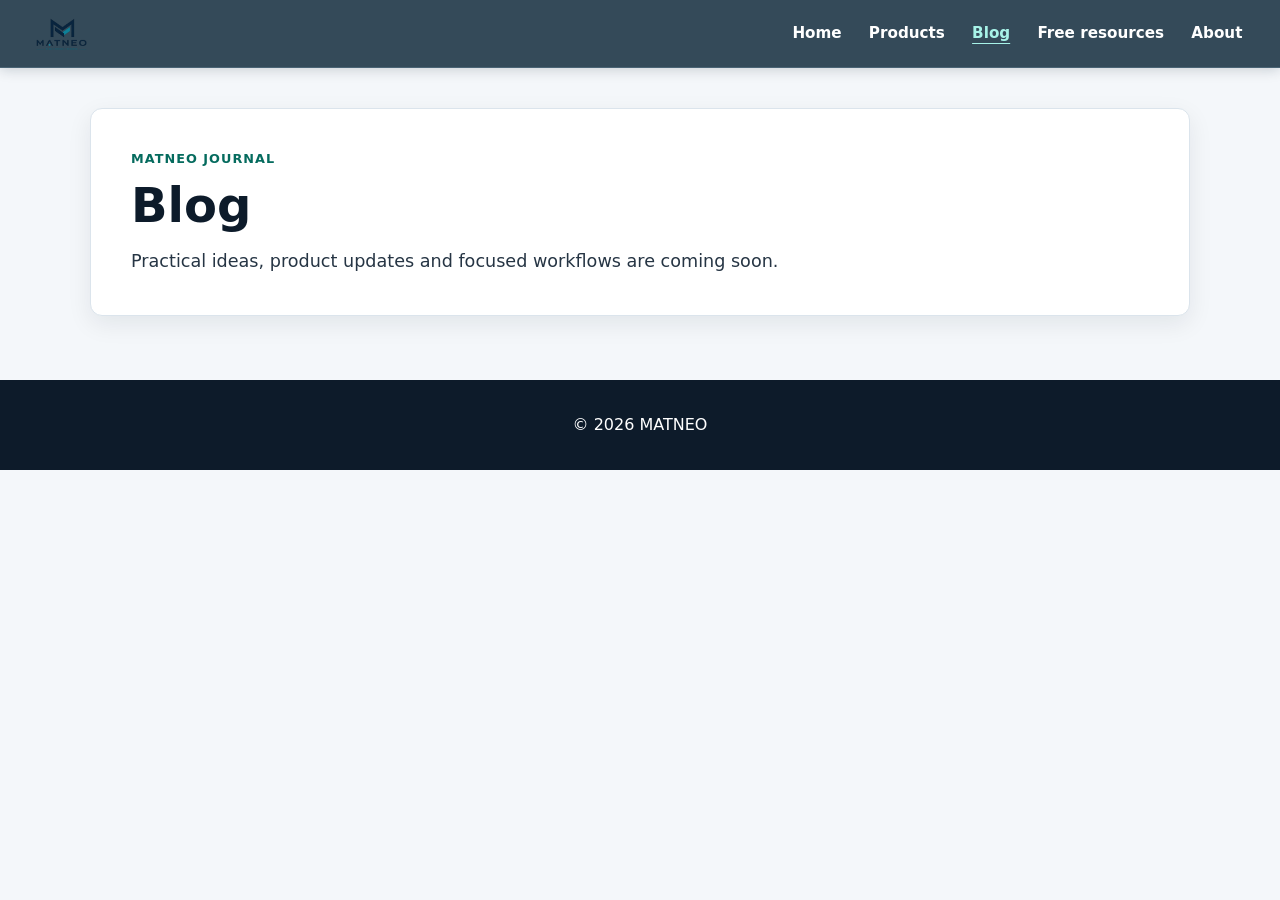
==== blog/index.html @ 5e28f8e2 "changes" ====
<!doctype html>
<html lang="en"><head><meta charset="utf-8"><meta name="viewport" content="width=device-width, initial-scale=1"><meta name="description" content="Practical ideas and workflows from MATNEO."><meta name="robots" content="index, follow"><title>Blog | MATNEO</title><link rel="icon" href="../favcon.ico" sizes="any"><link rel="stylesheet" href="../css/style.css"></head>
<body><a class="skip-link" href="#main-content">Skip to main content</a><header class="site-header"><a class="logo" href="../index.html" aria-label="MATNEO home"><img src="../Images/logo2.png" alt="MATNEO" class="site-logo" width="147" height="32"></a><button class="menu-toggle" type="button" aria-expanded="false" aria-controls="primary-navigation"><span class="menu-toggle__label">Menu</span></button><nav id="primary-navigation" aria-label="Primary navigation"><a href="../index.html">Home</a><a href="../products/">Products</a><a href="index.html" aria-current="page">Blog</a><a href="../downloads/">Free resources</a><a href="../index.html#about">About</a></nav></header><main id="main-content"><section aria-labelledby="blog-title"><p class="eyebrow">MATNEO journal</p><h1 id="blog-title">Blog</h1><p class="intro">Practical ideas, product updates and focused workflows are coming soon.</p></section></main><footer><p>&copy; <span data-current-year>2026</span> MATNEO</p></footer><script src="../js/products.js" defer></script></body></html>
---- css/style.css ----
:root { --primary:#0d1b2a; --primary-light:#18324b; --header:#344a59; --header-border:#4a6475; --accent:#078b7a; --accent-dark:#056b5e; --background:#fff; --surface:#f4f7fa; --text:#263544; --muted:#536374; --border:#dbe4ec; --radius:12px; --container:1100px; --transition:180ms ease; --shadow:0 8px 24px rgb(13 27 42 / 8%); --font:Inter,system-ui,-apple-system,BlinkMacSystemFont,"Segoe UI",sans-serif; }
* { box-sizing:border-box; }
html { scroll-behavior:smooth; }
body { min-width:320px; margin:0; font-family:var(--font); background:var(--surface); color:var(--text); line-height:1.6; }
img { max-width:100%; }
a { color:inherit; }
a:focus-visible, button:focus-visible { outline:3px solid #f5b700; outline-offset:3px; }
.skip-link { position:fixed; top:0; left:1rem; z-index:2000; padding:.6rem 1rem; background:#fff; color:var(--primary); transform:translateY(-120%); transition:transform var(--transition); }
.skip-link:focus { transform:translateY(0); }
.site-header { display:flex; align-items:center; justify-content:space-between; gap:1rem; min-height:68px; padding:12px clamp(1rem,4vw,2.25rem); background:var(--header); border-bottom:1px solid var(--header-border); position:sticky; top:0; z-index:1000; box-shadow:0 2px 12px rgb(13 27 42 / 18%); }
.logo { display:inline-flex; flex-shrink:0; align-items:center; border-radius:4px; }
.site-logo { display:block; width:auto; height:32px; }
nav { display:flex; align-items:center; gap:clamp(.75rem,2.5vw,1.5rem); }
nav a { padding:.35rem .1rem; color:#fff; font-size:.95rem; font-weight:700; text-decoration:none; text-underline-offset:5px; }
nav a:hover, nav a[aria-current="page"] { color:#a7f3e8; text-decoration:underline; }
.menu-toggle { display:none; border:1px solid rgb(255 255 255 / 55%); border-radius:6px; padding:.45rem .7rem; color:#fff; background:transparent; font:inherit; font-weight:700; cursor:pointer; }
main { width:min(100% - 2rem, var(--container)); margin-inline:auto; padding:clamp(1.5rem,4vw,2.5rem) 0; }
section { margin-bottom:1.5rem; padding:clamp(1.5rem,4vw,2.5rem); background:var(--background); border:1px solid var(--border); border-radius:var(--radius); box-shadow:var(--shadow); }
h1,h2,h3 { margin:0; color:var(--primary); line-height:1.2; }
h1 { font-size:clamp(2rem,5vw,3rem); } h2 { font-size:clamp(1.5rem,3vw,2rem); } h3 { font-size:1.15rem; }
p { margin:.75rem 0 0; } .intro { max-width:58ch; font-size:1.1rem; }
.eyebrow { margin:0 0 .5rem; color:var(--accent-dark); font-size:.8rem; font-weight:800; letter-spacing:.08em; text-transform:uppercase; }
#hero { padding-block:clamp(3.5rem,9vw,6.5rem); text-align:center; background:linear-gradient(135deg,#fff 0%,#edf9f7 100%); }
#hero h1 { max-width:21ch; margin-inline:auto; } #hero p:not(.eyebrow) { max-width:65ch; margin:1.25rem auto 1.75rem; font-size:1.1rem; }
.btn { display:inline-flex; align-items:center; justify-content:center; min-height:46px; padding:.7rem 1.15rem; border:2px solid var(--accent); border-radius:8px; background:var(--accent); color:#fff; font-weight:800; text-decoration:none; transition:background var(--transition),border-color var(--transition),transform var(--transition); }
.btn:hover { border-color:var(--accent-dark); background:var(--accent-dark); color:#fff; transform:translateY(-2px); }
.section-heading { display:flex; align-items:end; justify-content:space-between; gap:1rem; } .text-link { color:var(--accent-dark); font-weight:800; text-underline-offset:4px; }
.category-grid,.product-grid { display:grid; grid-template-columns:repeat(auto-fit,minmax(min(100%,220px),1fr)); gap:1rem; margin-top:1.5rem; }
.category-card,.product-card { display:flex; flex-direction:column; min-height:100%; padding:1.35rem; border:1px solid var(--border); border-radius:10px; background:#fff; color:var(--text); text-decoration:none; box-shadow:0 3px 10px rgb(13 27 42 / 5%); transition:transform var(--transition),box-shadow var(--transition),border-color var(--transition); }
.category-card:hover { border-color:var(--accent); box-shadow:var(--shadow); transform:translateY(-3px); } .category-card p { color:var(--muted); }
.product-card { gap:.75rem; } .product-card p { margin:0; color:var(--muted); } .product-price { color:var(--primary); font-size:1.08rem; } .product-card .btn { width:100%; margin-top:auto; }
.product-status { grid-column:1 / -1; padding:1rem; border-radius:8px; background:#edf9f7; color:var(--primary); }
.callout { background:var(--primary); border-color:var(--primary); color:#e4edf5; } .callout h2 { color:#fff; } .callout .text-link { color:#a7f3e8; }
footer { padding:2rem 1rem; background:var(--primary); color:#fff; text-align:center; } footer p { margin:0; }
@media (max-width:700px) { .site-header { flex-wrap:wrap; } .menu-toggle { display:block; margin-left:auto; } nav { display:none; order:3; flex-basis:100%; flex-direction:column; align-items:stretch; gap:0; padding-top:.25rem; } nav.is-open { display:flex; } nav a { padding:.75rem; border-top:1px solid rgb(255 255 255 / 14%); } .section-heading { align-items:start; flex-direction:column; } }
@media (max-width:480px) { main { width:min(100% - 1.25rem,var(--container)); } section { padding:1.25rem; } .btn { width:100%; } #hero { padding-block:3.25rem; } }
@media (prefers-reduced-motion:reduce) { html { scroll-behavior:auto; } *,*::before,*::after { transition-duration:.01ms !important; animation-duration:.01ms !important; animation-iteration-count:1 !important; } }
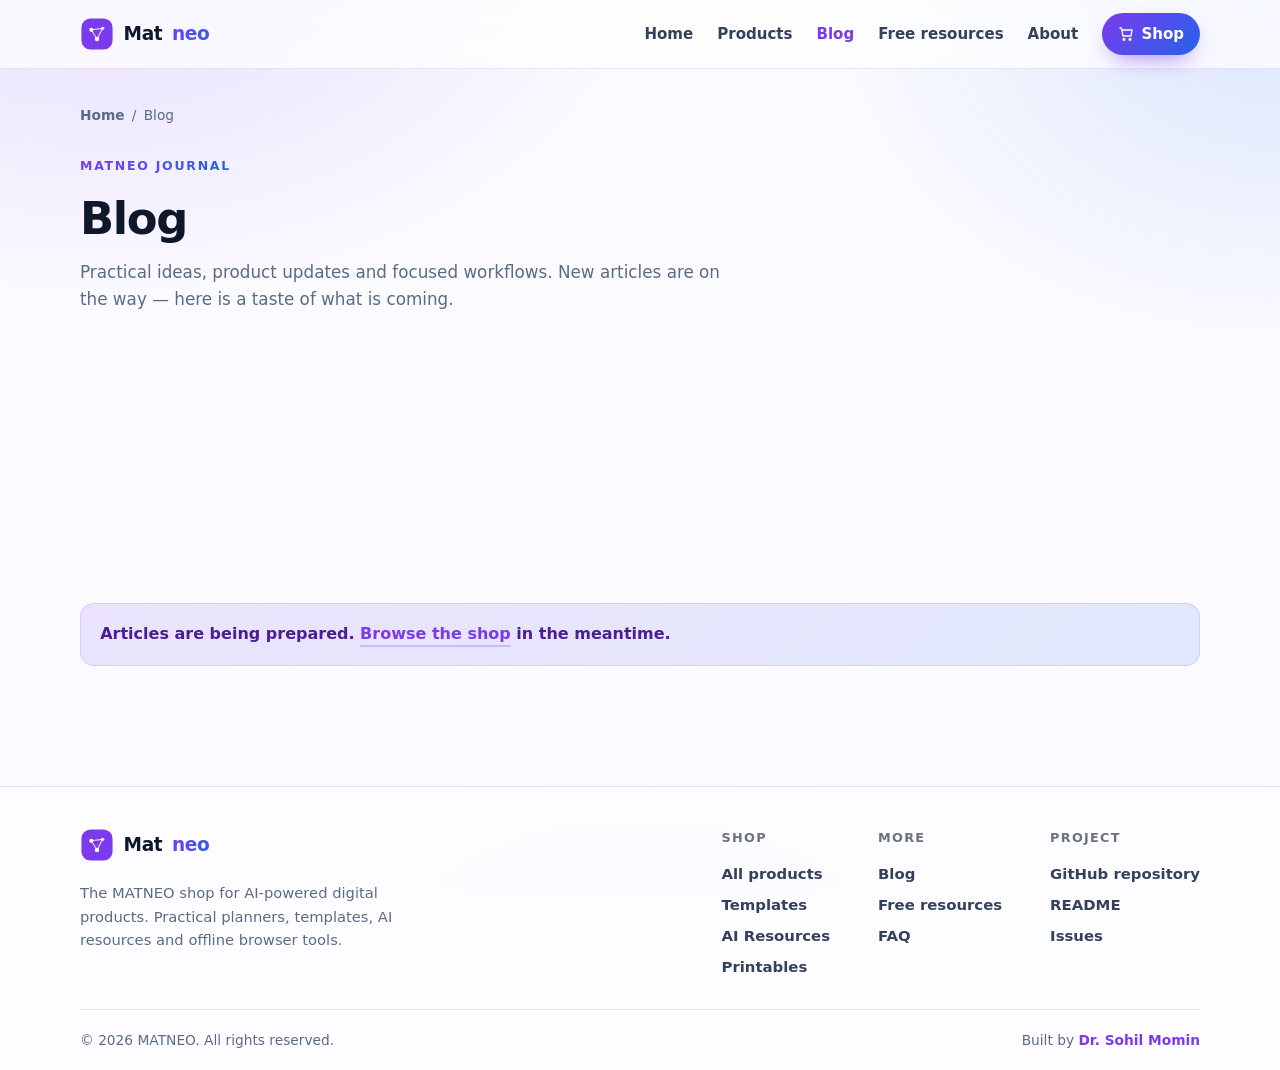
==== commit 61256262: "Rebuild store at site root with landing-page design - Move the store to docs/ root (index.html is no" ====
--- a/blog/index.html
+++ b/blog/index.html
@@ -1,3 +1,138 @@
 <!doctype html>
-<html lang="en"><head><meta charset="utf-8"><meta name="viewport" content="width=device-width, initial-scale=1"><meta name="description" content="Practical ideas and workflows from MATNEO."><meta name="robots" content="index, follow"><title>Blog | MATNEO</title><link rel="icon" href="../favcon.ico" sizes="any"><link rel="stylesheet" href="../css/style.css"></head>
-<body><a class="skip-link" href="#main-content">Skip to main content</a><header class="site-header"><a class="logo" href="../index.html" aria-label="MATNEO home"><img src="../Images/logo2.png" alt="MATNEO" class="site-logo" width="147" height="32"></a><button class="menu-toggle" type="button" aria-expanded="false" aria-controls="primary-navigation"><span class="menu-toggle__label">Menu</span></button><nav id="primary-navigation" aria-label="Primary navigation"><a href="../index.html">Home</a><a href="../products/">Products</a><a href="index.html" aria-current="page">Blog</a><a href="../downloads/">Free resources</a><a href="../index.html#about">About</a></nav></header><main id="main-content"><section aria-labelledby="blog-title"><p class="eyebrow">MATNEO journal</p><h1 id="blog-title">Blog</h1><p class="intro">Practical ideas, product updates and focused workflows are coming soon.</p></section></main><footer><p>&copy; <span data-current-year>2026</span> MATNEO</p></footer><script src="../js/products.js" defer></script></body></html>
+<html lang="en">
+<head>
+<meta charset="utf-8">
+<meta name="viewport" content="width=device-width, initial-scale=1">
+<title>Blog — Practical Ideas &amp; Workflows | MATNEO</title>
+<meta name="description" content="Practical ideas, product updates and focused workflows from MATNEO — helping you get more done with digital planners, templates and AI resources.">
+<meta name="robots" content="index, follow, max-image-preview:large">
+<meta name="theme-color" content="#7c3aed">
+<link rel="canonical" href="https://drsamonline.github.io/Matneo/blog/">
+
+<meta property="og:type" content="website">
+<meta property="og:site_name" content="MATNEO">
+<meta property="og:title" content="Blog — Practical Ideas &amp; Workflows | MATNEO">
+<meta property="og:description" content="Practical ideas, product updates and focused workflows from MATNEO.">
+<meta property="og:url" content="https://drsamonline.github.io/Matneo/blog/">
+<meta property="og:image" content="https://socialify.git.ci/drsamonline/Matneo/image?name=1&amp;owner=1&amp;description=1&amp;language=1&amp;theme=Light&amp;font=Inter">
+<meta name="twitter:card" content="summary_large_image">
+<meta name="twitter:title" content="Blog | MATNEO">
+<meta name="twitter:description" content="Practical ideas, product updates and focused workflows from MATNEO.">
+<meta name="twitter:image" content="https://socialify.git.ci/drsamonline/Matneo/image?name=1&amp;owner=1&amp;description=1&amp;language=1&amp;theme=Light&amp;font=Inter">
+
+<link rel="icon" href="../assets/favicon.svg" type="image/svg+xml">
+<link rel="apple-touch-icon" href="../assets/favicon.svg">
+<link rel="stylesheet" href="../css/style.css">
+</head>
+<body>
+<a class="skip" href="#main">Skip to main content</a>
+
+<header class="nav">
+  <div class="wrap nav__inner">
+    <a class="brand" href="../index.html" aria-label="MATNEO home">
+      <svg class="brand__mark" viewBox="0 0 48 48" fill="none" aria-hidden="true">
+        <defs><linearGradient id="bg1" x1="0" y1="0" x2="48" y2="48"><stop stop-color="#7c3aed"/><stop offset="1" stop-color="#2563eb"/></linearGradient></defs>
+        <rect x="2" y="2" width="44" height="44" rx="13" fill="url(#bg1)"/>
+        <circle cx="16" cy="18" r="3" fill="#fff"/><circle cx="32" cy="16" r="2.4" fill="#fff" opacity=".85"/>
+        <circle cx="24" cy="31" r="3.2" fill="#fff"/><path d="M16 18 24 31M32 16 24 31M16 18 32 16" stroke="#fff" stroke-width="1.6" opacity=".8"/>
+      </svg>
+      Mat<b>neo</b>
+    </a>
+    <nav class="nav__links" id="navLinks" aria-label="Primary">
+      <a href="../index.html">Home</a>
+      <a href="../products/">Products</a>
+      <a href="index.html" aria-current="page">Blog</a>
+      <a href="../downloads/">Free resources</a>
+      <a href="../index.html#about">About</a>
+      <a class="nav__cta" href="../products/">
+        <svg viewBox="0 0 24 24" width="16" height="16" fill="none" stroke="currentColor" stroke-width="2" stroke-linecap="round" stroke-linejoin="round" aria-hidden="true"><path d="M6 6h15l-1.5 9h-12z"/><circle cx="9" cy="20" r="1.4"/><circle cx="18" cy="20" r="1.4"/><path d="M6 6 5 3H3"/></svg>
+        Shop
+      </a>
+    </nav>
+    <button class="nav__toggle" id="navToggle" type="button" aria-expanded="false" aria-controls="navLinks" aria-label="Toggle navigation">
+      <svg viewBox="0 0 24 24" width="22" height="22" fill="none" stroke="#0f172a" stroke-width="2" stroke-linecap="round" aria-hidden="true"><path d="M4 7h16M4 12h16M4 17h16"/></svg>
+    </button>
+  </div>
+</header>
+
+<main id="main">
+  <div class="wrap">
+    <nav class="breadcrumb" aria-label="Breadcrumb">
+      <a href="../index.html">Home</a><span aria-hidden="true">/</span><span>Blog</span>
+    </nav>
+
+    <section style="padding-top:1.6rem" aria-labelledby="blog-title">
+      <span class="eyebrow">MATNEO journal</span>
+      <h1 id="blog-title" style="font-size:clamp(1.9rem,4vw,2.8rem)">Blog</h1>
+      <p class="section__lead">Practical ideas, product updates and focused workflows. New articles are on the way — here is a taste of what is coming.</p>
+
+      <div class="grid-3">
+        <article class="article-card reveal">
+          <span class="meta">Planners · Coming soon</span>
+          <h3>Building a daily planning habit that sticks</h3>
+          <p>A simple, repeatable routine for planning your day without overcomplicating it.</p>
+        </article>
+        <article class="article-card reveal">
+          <span class="meta">AI Resources · Coming soon</span>
+          <h3>Getting better output from AI prompts</h3>
+          <p>How to frame a prompt so you spend less time editing and more time finishing.</p>
+        </article>
+        <article class="article-card reveal">
+          <span class="meta">Templates · Coming soon</span>
+          <h3>Turning templates into your own system</h3>
+          <p>Adapting ready-made documents so they fit how you actually work.</p>
+        </article>
+      </div>
+
+      <div class="product-status" style="margin-top:2rem">Articles are being prepared. <a class="text-link" href="../products/">Browse the shop</a> in the meantime.</div>
+    </section>
+  </div>
+</main>
+
+<footer>
+  <div class="wrap">
+    <div class="foot">
+      <div class="foot__brand">
+        <a class="brand" href="../index.html" aria-label="MATNEO home">
+          <svg class="brand__mark" viewBox="0 0 48 48" fill="none" aria-hidden="true">
+            <defs><linearGradient id="bg2" x1="0" y1="0" x2="48" y2="48"><stop stop-color="#7c3aed"/><stop offset="1" stop-color="#2563eb"/></linearGradient></defs>
+            <rect x="2" y="2" width="44" height="44" rx="13" fill="url(#bg2)"/>
+            <circle cx="16" cy="18" r="3" fill="#fff"/><circle cx="32" cy="16" r="2.4" fill="#fff" opacity=".85"/>
+            <circle cx="24" cy="31" r="3.2" fill="#fff"/><path d="M16 18 24 31M32 16 24 31M16 18 32 16" stroke="#fff" stroke-width="1.6" opacity=".8"/>
+          </svg>
+          Mat<b>neo</b>
+        </a>
+        <p>The MATNEO shop for AI-powered digital products. Practical planners, templates, AI resources and offline browser tools.</p>
+      </div>
+      <div class="foot__cols">
+        <div class="foot__col">
+          <h4>Shop</h4>
+          <a href="../products/">All products</a>
+          <a href="../products/?category=Templates">Templates</a>
+          <a href="../products/?category=AI%20Resources">AI Resources</a>
+          <a href="../products/?category=Printables">Printables</a>
+        </div>
+        <div class="foot__col">
+          <h4>More</h4>
+          <a href="index.html">Blog</a>
+          <a href="../downloads/">Free resources</a>
+          <a href="../index.html#faq">FAQ</a>
+        </div>
+        <div class="foot__col">
+          <h4>Project</h4>
+          <a href="https://github.com/drsamonline/Matneo" target="_blank" rel="noopener">GitHub repository</a>
+          <a href="https://github.com/drsamonline/Matneo/blob/main/README.md" target="_blank" rel="noopener">README</a>
+          <a href="https://github.com/drsamonline/Matneo/issues" target="_blank" rel="noopener">Issues</a>
+        </div>
+      </div>
+    </div>
+    <div class="foot__bottom">
+      <span>© <span data-current-year>2026</span> MATNEO. All rights reserved.</span>
+      <span>Built by <a href="https://github.com/drsamonline" target="_blank" rel="noopener">Dr. Sohil Momin</a></span>
+    </div>
+  </div>
+</footer>
+
+<script src="../js/store.js" defer></script>
+</body>
+</html>
--- a/css/style.css
+++ b/css/style.css
@@ -1,37 +1,322 @@
-:root { --primary:#0d1b2a; --primary-light:#18324b; --header:#344a59; --header-border:#4a6475; --accent:#078b7a; --accent-dark:#056b5e; --background:#fff; --surface:#f4f7fa; --text:#263544; --muted:#536374; --border:#dbe4ec; --radius:12px; --container:1100px; --transition:180ms ease; --shadow:0 8px 24px rgb(13 27 42 / 8%); --font:Inter,system-ui,-apple-system,BlinkMacSystemFont,"Segoe UI",sans-serif; }
-* { box-sizing:border-box; }
-html { scroll-behavior:smooth; }
-body { min-width:320px; margin:0; font-family:var(--font); background:var(--surface); color:var(--text); line-height:1.6; }
-img { max-width:100%; }
-a { color:inherit; }
-a:focus-visible, button:focus-visible { outline:3px solid #f5b700; outline-offset:3px; }
-.skip-link { position:fixed; top:0; left:1rem; z-index:2000; padding:.6rem 1rem; background:#fff; color:var(--primary); transform:translateY(-120%); transition:transform var(--transition); }
-.skip-link:focus { transform:translateY(0); }
-.site-header { display:flex; align-items:center; justify-content:space-between; gap:1rem; min-height:68px; padding:12px clamp(1rem,4vw,2.25rem); background:var(--header); border-bottom:1px solid var(--header-border); position:sticky; top:0; z-index:1000; box-shadow:0 2px 12px rgb(13 27 42 / 18%); }
-.logo { display:inline-flex; flex-shrink:0; align-items:center; border-radius:4px; }
-.site-logo { display:block; width:auto; height:32px; }
-nav { display:flex; align-items:center; gap:clamp(.75rem,2.5vw,1.5rem); }
-nav a { padding:.35rem .1rem; color:#fff; font-size:.95rem; font-weight:700; text-decoration:none; text-underline-offset:5px; }
-nav a:hover, nav a[aria-current="page"] { color:#a7f3e8; text-decoration:underline; }
-.menu-toggle { display:none; border:1px solid rgb(255 255 255 / 55%); border-radius:6px; padding:.45rem .7rem; color:#fff; background:transparent; font:inherit; font-weight:700; cursor:pointer; }
-main { width:min(100% - 2rem, var(--container)); margin-inline:auto; padding:clamp(1.5rem,4vw,2.5rem) 0; }
-section { margin-bottom:1.5rem; padding:clamp(1.5rem,4vw,2.5rem); background:var(--background); border:1px solid var(--border); border-radius:var(--radius); box-shadow:var(--shadow); }
-h1,h2,h3 { margin:0; color:var(--primary); line-height:1.2; }
-h1 { font-size:clamp(2rem,5vw,3rem); } h2 { font-size:clamp(1.5rem,3vw,2rem); } h3 { font-size:1.15rem; }
-p { margin:.75rem 0 0; } .intro { max-width:58ch; font-size:1.1rem; }
-.eyebrow { margin:0 0 .5rem; color:var(--accent-dark); font-size:.8rem; font-weight:800; letter-spacing:.08em; text-transform:uppercase; }
-#hero { padding-block:clamp(3.5rem,9vw,6.5rem); text-align:center; background:linear-gradient(135deg,#fff 0%,#edf9f7 100%); }
-#hero h1 { max-width:21ch; margin-inline:auto; } #hero p:not(.eyebrow) { max-width:65ch; margin:1.25rem auto 1.75rem; font-size:1.1rem; }
-.btn { display:inline-flex; align-items:center; justify-content:center; min-height:46px; padding:.7rem 1.15rem; border:2px solid var(--accent); border-radius:8px; background:var(--accent); color:#fff; font-weight:800; text-decoration:none; transition:background var(--transition),border-color var(--transition),transform var(--transition); }
-.btn:hover { border-color:var(--accent-dark); background:var(--accent-dark); color:#fff; transform:translateY(-2px); }
-.section-heading { display:flex; align-items:end; justify-content:space-between; gap:1rem; } .text-link { color:var(--accent-dark); font-weight:800; text-underline-offset:4px; }
-.category-grid,.product-grid { display:grid; grid-template-columns:repeat(auto-fit,minmax(min(100%,220px),1fr)); gap:1rem; margin-top:1.5rem; }
-.category-card,.product-card { display:flex; flex-direction:column; min-height:100%; padding:1.35rem; border:1px solid var(--border); border-radius:10px; background:#fff; color:var(--text); text-decoration:none; box-shadow:0 3px 10px rgb(13 27 42 / 5%); transition:transform var(--transition),box-shadow var(--transition),border-color var(--transition); }
-.category-card:hover { border-color:var(--accent); box-shadow:var(--shadow); transform:translateY(-3px); } .category-card p { color:var(--muted); }
-.product-card { gap:.75rem; } .product-card p { margin:0; color:var(--muted); } .product-price { color:var(--primary); font-size:1.08rem; } .product-card .btn { width:100%; margin-top:auto; }
-.product-status { grid-column:1 / -1; padding:1rem; border-radius:8px; background:#edf9f7; color:var(--primary); }
-.callout { background:var(--primary); border-color:var(--primary); color:#e4edf5; } .callout h2 { color:#fff; } .callout .text-link { color:#a7f3e8; }
-footer { padding:2rem 1rem; background:var(--primary); color:#fff; text-align:center; } footer p { margin:0; }
-@media (max-width:700px) { .site-header { flex-wrap:wrap; } .menu-toggle { display:block; margin-left:auto; } nav { display:none; order:3; flex-basis:100%; flex-direction:column; align-items:stretch; gap:0; padding-top:.25rem; } nav.is-open { display:flex; } nav a { padding:.75rem; border-top:1px solid rgb(255 255 255 / 14%); } .section-heading { align-items:start; flex-direction:column; } }
-@media (max-width:480px) { main { width:min(100% - 1.25rem,var(--container)); } section { padding:1.25rem; } .btn { width:100%; } #hero { padding-block:3.25rem; } }
-@media (prefers-reduced-motion:reduce) { html { scroll-behavior:auto; } *,*::before,*::after { transition-duration:.01ms !important; animation-duration:.01ms !important; animation-iteration-count:1 !important; } }
+/* ==========================================================================
+   MATNEO — store design system
+   Design language carried over from the MATNEO landing page:
+   soft-white premium SaaS look, violet -> blue gradient, glassy cards,
+   rounded geometry, gentle motion. Now applied to the real shop.
+   ========================================================================== */
+
+:root{
+  --violet:#7c3aed;
+  --blue:#2563eb;
+  --grad:linear-gradient(135deg,#7c3aed 0%,#2563eb 100%);
+  --grad-soft:linear-gradient(135deg,rgba(124,58,237,.12),rgba(37,99,235,.12));
+  --ink:#0f172a;
+  --muted:#5a6b85;
+  --bg:#fbfbff;
+  --bg-alt:#f4f5fe;
+  --card:rgba(255,255,255,.72);
+  --line:rgba(124,58,237,.14);
+  --shadow-sm:0 1px 2px rgba(15,23,42,.04),0 8px 24px rgba(76,29,149,.07);
+  --shadow-lg:0 24px 60px -20px rgba(76,29,149,.32);
+  --radius:20px;
+  --radius-sm:14px;
+  --maxw:1120px;
+  --font:"Inter",system-ui,-apple-system,"Segoe UI",Roboto,Helvetica,Arial,"Apple Color Emoji","Segoe UI Emoji",sans-serif;
+}
+
+*{box-sizing:border-box}
+html{scroll-behavior:smooth;-webkit-text-size-adjust:100%}
+body{
+  margin:0;font-family:var(--font);color:var(--ink);line-height:1.6;
+  background:var(--bg);overflow-x:hidden;
+}
+body::before{
+  content:"";position:fixed;inset:0;z-index:-2;pointer-events:none;
+  background:
+    radial-gradient(60rem 40rem at 8% -8%,rgba(124,58,237,.16),transparent 60%),
+    radial-gradient(50rem 38rem at 100% 0%,rgba(37,99,235,.14),transparent 58%),
+    radial-gradient(40rem 34rem at 50% 120%,rgba(124,58,237,.10),transparent 60%);
+}
+a{color:inherit}
+img,svg{max-width:100%}
+.wrap{width:min(100% - 2.2rem,var(--maxw));margin-inline:auto}
+.skip{position:absolute;left:-9999px;top:0;z-index:200;background:#fff;color:var(--violet);padding:.7rem 1rem;border-radius:10px;font-weight:700;box-shadow:var(--shadow-sm)}
+.skip:focus{left:1rem;top:1rem}
+:focus-visible{outline:3px solid rgba(124,58,237,.55);outline-offset:3px;border-radius:8px}
+
+/* ---------- NAV ---------- */
+.nav{position:sticky;top:0;z-index:100;backdrop-filter:blur(14px);-webkit-backdrop-filter:blur(14px);
+  background:rgba(255,255,255,.72);border-bottom:1px solid var(--line)}
+.nav__inner{display:flex;align-items:center;gap:1rem;min-height:68px;justify-content:space-between}
+.brand{display:inline-flex;align-items:center;gap:.6rem;font-weight:800;letter-spacing:-.02em;font-size:1.16rem;text-decoration:none;color:var(--ink)}
+.brand__mark{width:34px;height:34px;flex:none}
+.brand b{background:var(--grad);-webkit-background-clip:text;background-clip:text;color:transparent}
+.nav__links{display:flex;align-items:center;gap:1.5rem}
+.nav__links a{text-decoration:none;font-weight:600;font-size:.94rem;color:#33415c;transition:color .18s ease}
+.nav__links a:hover,.nav__links a[aria-current="page"]{color:var(--violet)}
+.nav__cta{display:inline-flex;align-items:center;gap:.45rem;padding:.55rem 1rem;border-radius:999px;
+  background:var(--grad);color:#fff!important;font-weight:700;box-shadow:0 10px 24px -10px rgba(124,58,237,.75);
+  transition:transform .18s ease,box-shadow .18s ease}
+.nav__cta:hover{transform:translateY(-1px);box-shadow:0 16px 30px -12px rgba(124,58,237,.85)}
+.nav__toggle{display:none;border:1px solid var(--line);background:rgba(255,255,255,.6);border-radius:10px;padding:.5rem;cursor:pointer;line-height:0}
+
+/* ---------- HERO ---------- */
+.hero{position:relative;padding:clamp(3rem,8vw,6rem) 0 clamp(2.5rem,6vw,4rem);overflow:hidden}
+.hero__constellation{position:absolute;inset:0;width:100%;height:100%;z-index:-1;opacity:.9}
+.hero__grid{display:grid;grid-template-columns:1.15fr .85fr;gap:clamp(1.5rem,4vw,3.5rem);align-items:center}
+.pill{display:inline-flex;align-items:center;gap:.5rem;padding:.4rem .85rem;border-radius:999px;
+  background:var(--grad-soft);border:1px solid var(--line);color:#5b21b6;font-weight:700;font-size:.8rem;letter-spacing:.02em}
+.pill .dot{width:8px;height:8px;border-radius:50%;background:var(--grad);box-shadow:0 0 0 4px rgba(124,58,237,.16)}
+h1{font-size:clamp(2.15rem,5.4vw,3.6rem);line-height:1.08;letter-spacing:-.03em;margin:1.1rem 0 0;font-weight:800}
+.grad-text{background:var(--grad);-webkit-background-clip:text;background-clip:text;color:transparent}
+.hero__lead{font-size:clamp(1.02rem,1.6vw,1.2rem);color:var(--muted);margin:1.15rem 0 0;max-width:52ch}
+.hero__actions{display:flex;flex-wrap:wrap;gap:.8rem;margin-top:1.8rem}
+.btn{display:inline-flex;align-items:center;justify-content:center;gap:.55rem;padding:.85rem 1.35rem;border-radius:14px;
+  font-weight:700;text-decoration:none;border:1px solid transparent;transition:transform .18s ease,box-shadow .18s ease,background .18s ease;cursor:pointer;font-size:.98rem}
+.btn--primary{background:var(--grad);color:#fff;box-shadow:0 18px 36px -16px rgba(124,58,237,.85)}
+.btn--primary:hover{transform:translateY(-2px);box-shadow:0 26px 44px -18px rgba(124,58,237,.95)}
+.btn--ghost{background:rgba(255,255,255,.7);color:var(--ink);border-color:var(--line);box-shadow:var(--shadow-sm)}
+.btn--ghost:hover{transform:translateY(-2px);border-color:rgba(124,58,237,.4)}
+.btn--light{background:#fff;color:#4c1d95;box-shadow:0 18px 34px -16px rgba(0,0,0,.5)}
+.btn--light:hover{transform:translateY(-2px)}
+.btn--outline-light{background:rgba(255,255,255,.12);color:#fff;border-color:rgba(255,255,255,.5)}
+.btn--outline-light:hover{background:rgba(255,255,255,.2);transform:translateY(-2px)}
+.btn--sm{padding:.6rem 1rem;font-size:.9rem;border-radius:12px}
+.hero__stats{display:flex;flex-wrap:wrap;gap:1.6rem;margin-top:2.1rem}
+.hero__stats div strong{display:block;font-size:1.35rem;font-weight:800;letter-spacing:-.02em}
+.hero__stats div span{font-size:.82rem;color:var(--muted);font-weight:600}
+
+/* glass panel / storefront preview */
+.glass{background:var(--card);backdrop-filter:blur(16px);-webkit-backdrop-filter:blur(16px);
+  border:1px solid rgba(255,255,255,.75);box-shadow:var(--shadow-lg);border-radius:var(--radius)}
+.preview{padding:1rem;position:relative}
+.preview__bar{display:flex;align-items:center;gap:.5rem;padding:.35rem .5rem .8rem}
+.preview__bar i{width:11px;height:11px;border-radius:50%;background:#e2e8f0;display:block}
+.preview__bar i:nth-child(1){background:#fda4af}.preview__bar i:nth-child(2){background:#fcd34d}.preview__bar i:nth-child(3){background:#86efac}
+.preview__bar span{margin-left:auto;font-size:.74rem;color:var(--muted);font-weight:600}
+.preview__screen{border-radius:14px;border:1px solid var(--line);overflow:hidden;background:linear-gradient(180deg,#fff,#f7f7ff)}
+.preview__hero{padding:1.1rem 1.2rem;background:var(--grad);color:#fff}
+.preview__hero small{opacity:.85;font-weight:600;font-size:.72rem;letter-spacing:.08em;text-transform:uppercase}
+.preview__hero p{margin:.3rem 0 0;font-weight:800;font-size:1.05rem;letter-spacing:-.01em}
+.preview__cards{display:grid;grid-template-columns:repeat(3,1fr);gap:.55rem;padding:.9rem}
+.mini{background:#fff;border:1px solid var(--line);border-radius:10px;padding:.6rem;font-size:.68rem;color:var(--muted);font-weight:600}
+.mini b{display:block;color:var(--ink);font-size:.76rem;margin-bottom:.25rem}
+.mini em{font-style:normal;color:var(--violet);font-weight:800}
+.float-card{position:absolute;display:flex;align-items:center;gap:.55rem;padding:.6rem .85rem;border-radius:14px;
+  background:rgba(255,255,255,.9);border:1px solid var(--line);box-shadow:var(--shadow-sm);font-size:.8rem;font-weight:700}
+.float-card svg{width:20px;height:20px;flex:none}
+.float-card--a{top:-14px;right:14px}
+.float-card--b{bottom:-16px;left:-8px}
+
+/* ---------- SECTIONS ---------- */
+section{padding:clamp(3rem,7vw,5.5rem) 0}
+.eyebrow{display:inline-block;font-size:.78rem;font-weight:800;letter-spacing:.14em;text-transform:uppercase;
+  background:var(--grad);-webkit-background-clip:text;background-clip:text;color:transparent}
+h2{font-size:clamp(1.7rem,3.4vw,2.5rem);letter-spacing:-.025em;line-height:1.15;margin:.6rem 0 0;font-weight:800}
+h3{margin:0;font-size:1.12rem;letter-spacing:-.01em;font-weight:800}
+.section__lead{color:var(--muted);max-width:60ch;margin:1rem 0 0;font-size:1.05rem}
+.center{text-align:center;margin-inline:auto}
+.section__head{display:flex;align-items:end;justify-content:space-between;gap:1.2rem;flex-wrap:wrap}
+.text-link{color:var(--violet);font-weight:800;text-decoration:none;border-bottom:2px solid rgba(124,58,237,.25);padding-bottom:2px;transition:border-color .18s ease}
+.text-link:hover{border-color:var(--violet)}
+.band{background:var(--bg-alt)}
+
+/* ---------- CATEGORY BROWSE ---------- */
+.cat-grid{display:grid;grid-template-columns:repeat(5,1fr);gap:1rem;margin-top:2.4rem}
+.cat-card{display:flex;flex-direction:column;gap:.5rem;padding:1.35rem 1.2rem;border-radius:var(--radius);
+  background:var(--card);backdrop-filter:blur(14px);-webkit-backdrop-filter:blur(14px);
+  border:1px solid rgba(255,255,255,.75);box-shadow:var(--shadow-sm);text-decoration:none;color:var(--ink);
+  transition:transform .22s ease,box-shadow .22s ease,border-color .22s ease;position:relative;overflow:hidden}
+.cat-card:hover{transform:translateY(-4px);box-shadow:var(--shadow-lg);border-color:rgba(124,58,237,.35)}
+.cat-card__icon{width:46px;height:46px;border-radius:13px;display:grid;place-items:center;background:var(--grad-soft);border:1px solid var(--line)}
+.cat-card__icon svg{width:24px;height:24px}
+.cat-card h3{font-size:1rem}
+.cat-card p{margin:0;color:var(--muted);font-size:.86rem}
+.cat-card__count{margin-top:auto;font-size:.76rem;font-weight:800;color:var(--violet);letter-spacing:.02em}
+
+/* ---------- PRODUCT GRID ---------- */
+.product-grid{display:grid;grid-template-columns:repeat(3,1fr);gap:1.25rem;margin-top:2.6rem}
+.product-card{display:flex;flex-direction:column;border-radius:var(--radius);overflow:hidden;
+  background:var(--card);backdrop-filter:blur(14px);-webkit-backdrop-filter:blur(14px);
+  border:1px solid rgba(255,255,255,.75);box-shadow:var(--shadow-sm);
+  transition:transform .22s ease,box-shadow .22s ease;position:relative}
+.product-card:hover{transform:translateY(-5px);box-shadow:var(--shadow-lg)}
+.product-card__thumb{position:relative;aspect-ratio:16/10;display:grid;place-items:center;overflow:hidden;border-bottom:1px solid var(--line)}
+.product-card__thumb img{width:100%;height:100%;object-fit:cover;display:block}
+.product-card__thumb svg{width:52px;height:52px;opacity:.95}
+.product-card__badge{position:absolute;top:.8rem;left:.8rem;z-index:2;font-size:.68rem;font-weight:800;letter-spacing:.06em;text-transform:uppercase;
+  padding:.28rem .6rem;border-radius:999px;background:rgba(255,255,255,.92);color:#4c1d95;border:1px solid var(--line);box-shadow:var(--shadow-sm)}
+.product-card__body{display:flex;flex-direction:column;gap:.55rem;padding:1.2rem 1.25rem 1.35rem;flex:1}
+.product-card__cat{font-size:.74rem;font-weight:800;letter-spacing:.1em;text-transform:uppercase;color:var(--violet)}
+.product-card__title{font-size:1.08rem;font-weight:800;letter-spacing:-.01em;line-height:1.25}
+.product-card__title a{text-decoration:none;color:var(--ink)}
+.product-card__title a:hover{color:var(--violet)}
+.product-card__desc{color:var(--muted);font-size:.92rem;margin:0}
+.product-card__foot{display:flex;align-items:center;justify-content:space-between;gap:.75rem;margin-top:auto;padding-top:.6rem}
+.product-price{font-size:1.15rem;font-weight:800;letter-spacing:-.02em;background:var(--grad);-webkit-background-clip:text;background-clip:text;color:transparent}
+.product-card .btn{flex:none}
+.product-status{grid-column:1 / -1;padding:1.1rem 1.2rem;border-radius:var(--radius-sm);background:var(--grad-soft);border:1px solid var(--line);color:#4c1d95;font-weight:600}
+
+/* thumb tints per category */
+.thumb--printables{background:linear-gradient(135deg,#ede9fe,#dbeafe)}
+.thumb--ai{background:linear-gradient(135deg,#e0e7ff,#dbeafe)}
+.thumb--templates{background:linear-gradient(135deg,#f5f3ff,#e0f2fe)}
+.thumb--books{background:linear-gradient(135deg,#eef2ff,#fae8ff)}
+.thumb--apps{background:linear-gradient(135deg,#dbeafe,#ede9fe)}
+.thumb--default{background:linear-gradient(135deg,#f1f5f9,#e9e7ff)}
+
+/* ---------- FILTER BAR ---------- */
+.filter-bar{display:flex;flex-wrap:wrap;gap:.5rem;align-items:center;margin-top:1.8rem}
+.filter-chip{font:inherit;font-size:.86rem;font-weight:700;padding:.5rem .95rem;border-radius:999px;cursor:pointer;
+  background:rgba(255,255,255,.7);border:1px solid var(--line);color:#33415c;box-shadow:var(--shadow-sm);
+  transition:transform .18s ease,background .18s ease,color .18s ease,border-color .18s ease}
+.filter-chip:hover{transform:translateY(-1px);border-color:rgba(124,58,237,.4);color:var(--violet)}
+.filter-chip.is-active{background:var(--grad);color:#fff;border-color:transparent;box-shadow:0 12px 24px -12px rgba(124,58,237,.85)}
+.result-count{font-size:.86rem;font-weight:700;color:var(--muted);margin-left:auto}
+code{font-family:ui-monospace,SFMono-Regular,Menlo,Consolas,monospace;font-size:.9em;background:var(--grad-soft);border:1px solid var(--line);border-radius:6px;padding:.08rem .35rem;color:#4c1d95}
+
+/* ---------- PRODUCT DETAIL ---------- */
+.breadcrumb{display:flex;flex-wrap:wrap;gap:.45rem;align-items:center;font-size:.86rem;color:var(--muted);padding-top:clamp(1.4rem,4vw,2.2rem)}
+.breadcrumb a{text-decoration:none;color:var(--muted);font-weight:600}
+.breadcrumb a:hover{color:var(--violet)}
+.pd{display:grid;grid-template-columns:1.05fr .95fr;gap:clamp(1.5rem,4vw,3rem);align-items:start;padding:1.6rem 0 clamp(2rem,5vw,3rem)}
+.pd__gallery{border-radius:var(--radius);overflow:hidden;border:1px solid var(--line);box-shadow:var(--shadow-lg);position:relative;aspect-ratio:4/3;display:grid;place-items:center}
+.pd__gallery svg{width:96px;height:96px;opacity:.95}
+.pd__gallery img{width:100%;height:100%;object-fit:cover}
+.pd__badge{position:absolute;top:1rem;left:1rem;font-size:.72rem;font-weight:800;letter-spacing:.06em;text-transform:uppercase;padding:.3rem .7rem;border-radius:999px;background:rgba(255,255,255,.92);color:#4c1d95;border:1px solid var(--line);box-shadow:var(--shadow-sm)}
+.pd__cat{font-size:.78rem;font-weight:800;letter-spacing:.12em;text-transform:uppercase;background:var(--grad);-webkit-background-clip:text;background-clip:text;color:transparent}
+.pd h1{font-size:clamp(1.9rem,4vw,2.8rem);margin:.5rem 0 0}
+.pd__price{display:flex;align-items:baseline;gap:.7rem;margin:1rem 0 0}
+.pd__price strong{font-size:1.9rem;font-weight:800;letter-spacing:-.02em;background:var(--grad);-webkit-background-clip:text;background-clip:text;color:transparent}
+.pd__price span{color:var(--muted);font-size:.9rem;font-weight:600}
+.pd__desc{color:var(--muted);font-size:1.02rem;margin:1.1rem 0 0}
+.pd__actions{display:flex;flex-wrap:wrap;gap:.8rem;margin-top:1.6rem}
+.pd__meta{list-style:none;margin:1.8rem 0 0;padding:0;display:grid;gap:.7rem}
+.pd__meta li{display:flex;gap:.7rem;align-items:flex-start;color:#33415c;font-size:.95rem}
+.pd__meta svg{width:20px;height:20px;flex:none;margin-top:2px}
+.pd__note{margin-top:1.6rem;padding:.9rem 1.1rem;border-radius:var(--radius-sm);background:var(--grad-soft);border:1px solid var(--line);color:#4c1d95;font-size:.9rem;font-weight:600}
+.pd__tags{display:flex;flex-wrap:wrap;gap:.5rem;margin-top:1.4rem}
+.tag{font-size:.76rem;font-weight:700;padding:.32rem .7rem;border-radius:999px;background:rgba(255,255,255,.7);border:1px solid var(--line);color:#4c1d95}
+
+/* ---------- CARDS (generic) ---------- */
+.grid-3{display:grid;grid-template-columns:repeat(3,1fr);gap:1.25rem;margin-top:2.6rem}
+.card{padding:1.6rem;border-radius:var(--radius);background:var(--card);backdrop-filter:blur(14px);-webkit-backdrop-filter:blur(14px);
+  border:1px solid rgba(255,255,255,.75);box-shadow:var(--shadow-sm);transition:transform .22s ease,box-shadow .22s ease,border-color .22s ease;position:relative;overflow:hidden}
+.card::after{content:"";position:absolute;inset:0;border-radius:inherit;padding:1px;background:var(--grad);
+  -webkit-mask:linear-gradient(#000 0 0) content-box,linear-gradient(#000 0 0);-webkit-mask-composite:xor;mask-composite:exclude;opacity:0;transition:opacity .22s ease;pointer-events:none}
+.card:hover{transform:translateY(-4px);box-shadow:var(--shadow-lg)}
+.card:hover::after{opacity:.5}
+.card__icon{width:50px;height:50px;border-radius:14px;display:grid;place-items:center;background:var(--grad-soft);border:1px solid var(--line);margin-bottom:1rem}
+.card__icon svg{width:26px;height:26px}
+.card p{margin:.55rem 0 0;color:var(--muted);font-size:.96rem}
+
+/* article cards */
+.article-card{display:flex;flex-direction:column;gap:.6rem;padding:1.5rem;border-radius:var(--radius);
+  background:var(--card);backdrop-filter:blur(14px);border:1px solid rgba(255,255,255,.75);box-shadow:var(--shadow-sm);
+  transition:transform .22s ease,box-shadow .22s ease}
+.article-card:hover{transform:translateY(-4px);box-shadow:var(--shadow-lg)}
+.article-card .meta{font-size:.76rem;font-weight:800;letter-spacing:.08em;text-transform:uppercase;color:var(--violet)}
+.article-card h3{font-size:1.08rem}
+.article-card p{margin:0;color:var(--muted);font-size:.94rem}
+
+/* download items */
+.dl-list{display:grid;grid-template-columns:repeat(2,1fr);gap:1rem;margin-top:2.2rem}
+.dl-item{display:flex;gap:1rem;align-items:flex-start;padding:1.3rem;border-radius:var(--radius);
+  background:var(--card);backdrop-filter:blur(14px);border:1px solid rgba(255,255,255,.75);box-shadow:var(--shadow-sm)}
+.dl-item__icon{width:46px;height:46px;flex:none;border-radius:13px;display:grid;place-items:center;background:var(--grad-soft);border:1px solid var(--line)}
+.dl-item__icon svg{width:24px;height:24px}
+.dl-item h3{font-size:1.02rem}
+.dl-item p{margin:.35rem 0 0;color:var(--muted);font-size:.92rem}
+.dl-item .btn{margin-top:.8rem}
+
+/* ---------- HOW IT WORKS ---------- */
+.steps{display:grid;grid-template-columns:repeat(3,1fr);gap:1.25rem;margin-top:2.6rem;counter-reset:step}
+.step{padding:1.6rem;border-radius:var(--radius);background:rgba(255,255,255,.62);border:1px solid var(--line);box-shadow:var(--shadow-sm);position:relative}
+.step__num{width:44px;height:44px;border-radius:12px;background:var(--grad);color:#fff;display:grid;place-items:center;font-weight:800;font-size:1.05rem;box-shadow:0 12px 24px -12px rgba(124,58,237,.9)}
+.step h3{margin:1rem 0 0;font-size:1.08rem}
+.step p{margin:.5rem 0 0;color:var(--muted);font-size:.95rem}
+.step__line{position:absolute;top:38px;right:-1.25rem;width:1.25rem;height:2px;background:linear-gradient(90deg,var(--violet),var(--blue));opacity:.5}
+
+/* ---------- CTA BAND ---------- */
+.cta-band{position:relative;border-radius:calc(var(--radius) + 6px);padding:clamp(2rem,5vw,3.4rem);
+  background:linear-gradient(135deg,#7c3aed 0%,#2563eb 100%);color:#fff;overflow:hidden;box-shadow:var(--shadow-lg)}
+.cta-band__nodes{position:absolute;inset:0;opacity:.35}
+.cta-band h2{color:#fff;position:relative}
+.cta-band p{position:relative;color:rgba(255,255,255,.9);max-width:56ch;margin:1rem 0 0}
+.cta-band .hero__actions{position:relative}
+
+/* ---------- FAQ ---------- */
+.faq{max-width:820px;margin:2.6rem auto 0;display:grid;gap:.85rem}
+details.q{background:var(--card);backdrop-filter:blur(12px);-webkit-backdrop-filter:blur(12px);border:1px solid var(--line);
+  border-radius:var(--radius-sm);padding:.2rem 1.15rem;box-shadow:var(--shadow-sm);transition:box-shadow .2s ease}
+details.q[open]{box-shadow:var(--shadow-lg)}
+details.q summary{list-style:none;cursor:pointer;padding:1.05rem 0;font-weight:700;display:flex;align-items:center;justify-content:space-between;gap:1rem;font-size:1.02rem}
+details.q summary::-webkit-details-marker{display:none}
+details.q summary .plus{width:26px;height:26px;flex:none;border-radius:8px;background:var(--grad-soft);border:1px solid var(--line);position:relative;transition:transform .2s ease}
+details.q summary .plus::before,details.q summary .plus::after{content:"";position:absolute;left:50%;top:50%;background:var(--violet);border-radius:2px;transform:translate(-50%,-50%)}
+details.q summary .plus::before{width:12px;height:2px}
+details.q summary .plus::after{width:2px;height:12px;transition:opacity .2s ease}
+details.q[open] summary .plus{transform:rotate(180deg)}
+details.q[open] summary .plus::after{opacity:0}
+details.q p{margin:0 0 1.15rem;color:var(--muted);font-size:.97rem}
+
+/* ---------- BADGES ---------- */
+.badges{display:flex;flex-wrap:wrap;gap:.55rem;justify-content:center;margin-top:2.4rem}
+.badges img{height:22px;display:block}
+.cssbadges{display:flex;flex-wrap:wrap;gap:.55rem;justify-content:center;margin-top:.9rem}
+.cb{display:inline-flex;align-items:center;gap:.4rem;font-size:.76rem;font-weight:700;padding:.35rem .75rem;border-radius:999px;
+  background:rgba(255,255,255,.7);border:1px solid var(--line);color:#4c1d95;box-shadow:var(--shadow-sm)}
+.cb svg{width:13px;height:13px}
+
+/* ---------- FOOTER ---------- */
+footer{border-top:1px solid var(--line);background:rgba(255,255,255,.6);backdrop-filter:blur(10px);margin-top:2rem}
+.foot{display:flex;flex-wrap:wrap;gap:1.5rem;justify-content:space-between;padding:2.6rem 0 1.6rem}
+.foot__brand{max-width:34ch}
+.foot__brand p{color:var(--muted);font-size:.92rem;margin:.7rem 0 0}
+.foot__cols{display:flex;gap:3rem;flex-wrap:wrap}
+.foot__col h4{margin:0 0 .7rem;font-size:.8rem;letter-spacing:.1em;text-transform:uppercase;color:#6b7280}
+.foot__col a{display:block;text-decoration:none;color:#33415c;font-size:.93rem;font-weight:600;padding:.22rem 0;transition:color .18s ease}
+.foot__col a:hover{color:var(--violet)}
+.foot__bottom{border-top:1px solid var(--line);padding:1.2rem 0;display:flex;flex-wrap:wrap;gap:.6rem;justify-content:space-between;color:var(--muted);font-size:.86rem}
+.foot__bottom a{color:var(--violet);font-weight:700;text-decoration:none}
+
+/* ---------- MOTION ---------- */
+.reveal{opacity:0;transform:translateY(18px);transition:opacity .6s ease,transform .6s ease}
+.reveal.in{opacity:1;transform:none}
+@keyframes floaty{0%,100%{transform:translateY(0)}50%{transform:translateY(-10px)}}
+@keyframes pulse{0%,100%{opacity:.35}50%{opacity:.85}}
+@keyframes dash{to{stroke-dashoffset:-160}}
+.constellation line{stroke-dasharray:4 6;animation:dash 9s linear infinite}
+.constellation circle{animation:pulse 5s ease-in-out infinite}
+.constellation circle:nth-child(3n){animation-delay:1.2s}
+.constellation circle:nth-child(3n+1){animation-delay:2.4s}
+.float-card--a{animation:floaty 6s ease-in-out infinite}
+.float-card--b{animation:floaty 7s ease-in-out infinite;animation-delay:1s}
+
+/* ---------- RESPONSIVE ---------- */
+@media (max-width:1000px){
+  .cat-grid{grid-template-columns:repeat(3,1fr)}
+}
+@media (max-width:900px){
+  .hero__grid{grid-template-columns:1fr}
+  .grid-3,.steps,.product-grid,.dl-list,.pd{grid-template-columns:1fr}
+  .pd{gap:1.8rem}
+  .step__line{display:none}
+  .nav__links{position:absolute;top:68px;left:0;right:0;flex-direction:column;align-items:stretch;gap:0;
+    background:rgba(255,255,255,.97);border-bottom:1px solid var(--line);padding:.6rem 1.1rem 1rem;display:none}
+  .nav__links.open{display:flex}
+  .nav__links a{padding:.7rem .2rem;border-top:1px solid var(--line)}
+  .nav__links a:first-child{border-top:0}
+  .nav__cta{margin-top:.6rem;justify-content:center}
+  .nav__toggle{display:inline-block}
+  .product-grid{grid-template-columns:repeat(2,1fr)}
+}
+@media (max-width:620px){
+  .cat-grid{grid-template-columns:repeat(2,1fr)}
+  .product-grid{grid-template-columns:1fr}
+}
+@media (prefers-reduced-motion:reduce){
+  html{scroll-behavior:auto}
+  *,*::before,*::after{animation-duration:.001ms!important;animation-iteration-count:1!important;transition-duration:.001ms!important}
+  .reveal{opacity:1;transform:none}
+}
